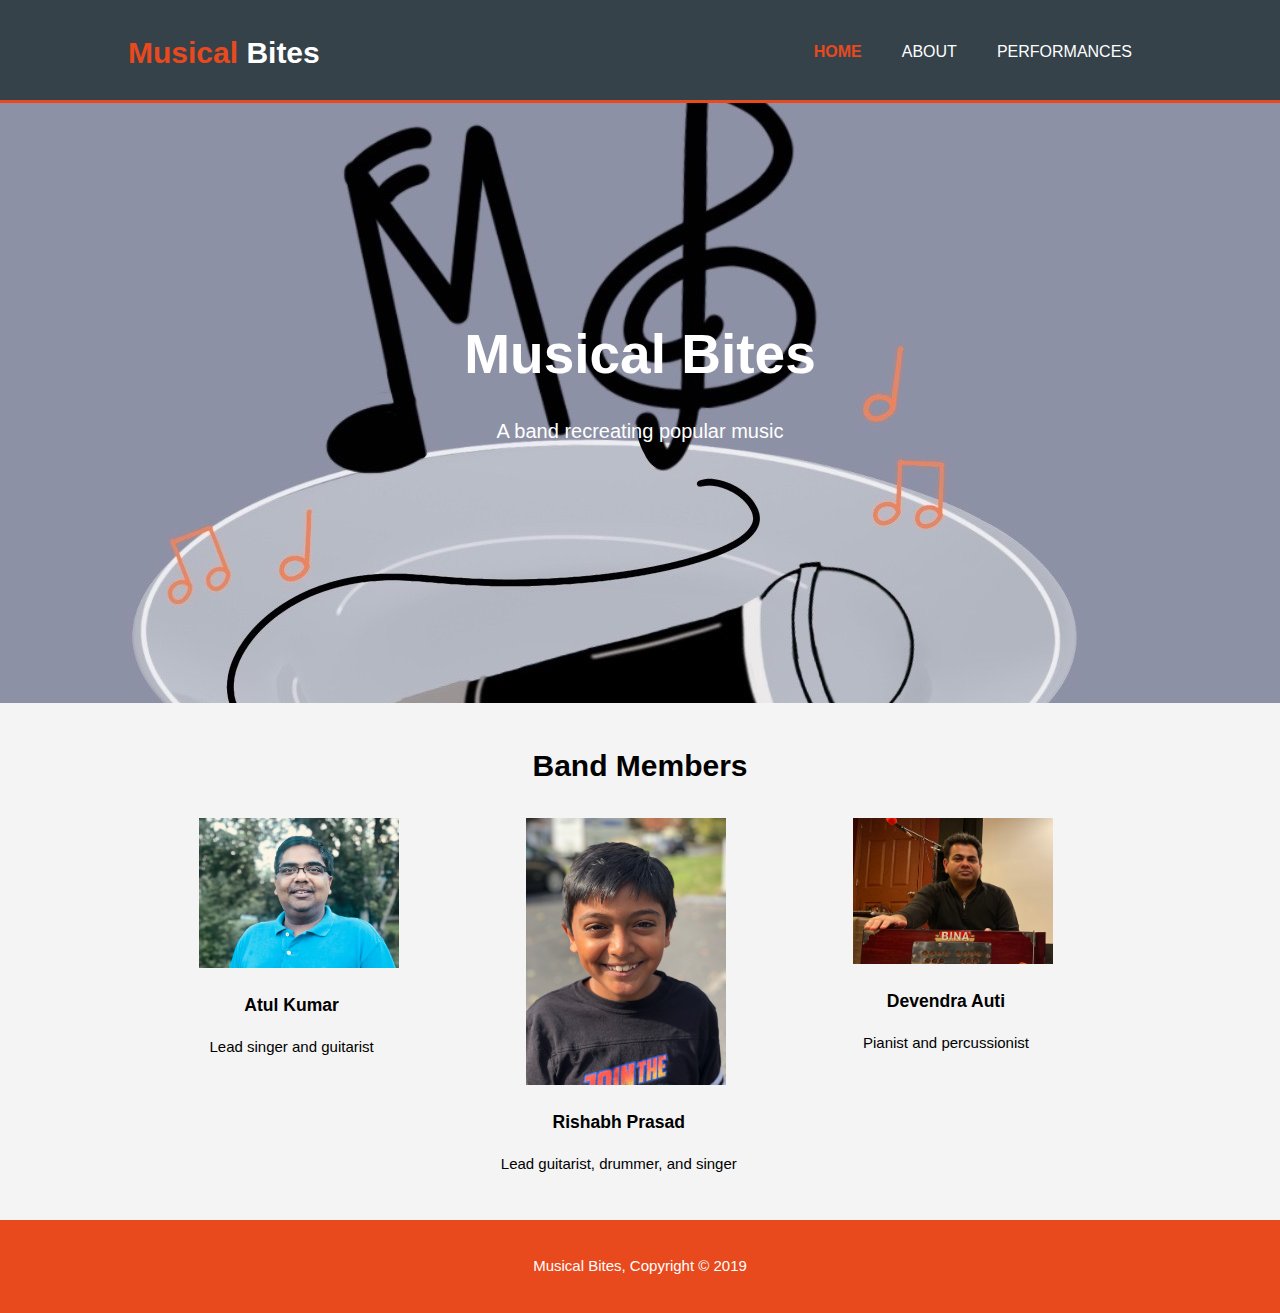
==== index.html @ 2f962613 "Add files via upload" ====
<!DOCTYPE html>
<html>
	<head>
		<meta charset="utf-8">
		<meta name="viewport" content="width=device-width">
		<meta name="descriptions" content="Father & Son band that makes Bollywood music covers!">
		<meta name="author" content="Musical Bites">
		<title>Musical Bites | Welcome</title>
		<link rel="stylesheet" href="./css/style.css">
	</head>
	<body>
		<header>
			<div class="container">
				<div id="branding">
					<h1><span class="highlight">Musical</span> Bites</h1>
				</div>
				<nav>
					<ul>
						<li class="current"><a href="index.html">Home</a></li>
						<li><a href="about.html">About</a></li>
						<li><a href="performances.html">Performances</a></li>
					</ul>
				</nav>
			</div>
		</header>


		<section id="showcase">
			<div class="container">
				<h1>Musical Bites</h1>
				<p>A band recreating popular music</p>
			</div>
		</section> 

		<section id="boxes">
			<div class="container">
				<h1>Band Members</h1>
				<div class="box">
					<img src="./img/IMG_1731.jpeg">
					<h3>Atul Kumar</h3>
					<p>Lead singer and guitarist</p>
				</div>
				<div class="box">
					<img src="./img/IMG_0352.jpeg">
					<h3>Rishabh Prasad</h3>
					<p>Lead guitarist, drummer, and singer</p>
				</div>
				<div class="box">
					<img src="./img/IMG_0551.jpeg">
					<h3>Devendra Auti</h3>
					<p>Pianist and percussionist</p>
				</div>
			</div>
		</section>

		<footer>
			<p>Musical Bites, Copyright &copy; 2019</p>
		</footer>
	</body>
</html>
---- css/style.css ----
body{
	font-family: Arial, helvitica, sans-serif;
	font-size: 15px;
	line-height: 1.5;
	padding: 0;
	margin: 0;
	background-color: #f4f4f4f4;
}

.container {
	width: 80%;
	margin:auto;
	overflow: hidden;
}

ul{
	margin:0;
	padding: 0;
}

.button_1{
	height: 38px;
	background:#e8491d;
	border:0;
	padding-left: 20px;
	padding-right: 20px;
	color: white;
}

.dark{
	padding:15px;
	background:#35424a;
	color: white;
	margin-top: 10px;
	margin-bottom: 10px;
}

header{
	color: #ffffff;
	background: #35424a;
	padding-top: 30px;
	min-height: 70px;
	border-bottom: #e8491d 3px solid;
}

header a{
	color: #ffffff;
	text-decoration: none;
	text-transform: uppercase;
	font-size: 16px;
}

header li{
	float:left;
	display: inline;
	padding: 0 20px 0 20px;
}

header #branding{
	float: left;
}

header #branding h1{
	margin:0;
}

header nav{
	float: right;
	margin-top: 10px;
}

header .highlight, header .current a{
	color: #e8491d;
	font-weight: bold;
}

 header a:hover{
 	color: #e8491d;
 	font-weight: bold;
 }

 #showcase {
 	min-height: 600px;
 	background: url('../img/logo.jpeg') no-repeat 100px 0px;
 	background-position: center;
 	background-color: black;
 	text-align: center;
 	color: white;
 }

 #showcase h1{
 	padding-top: 110px;
 	margin-top: 100px;
 	font-size: 55px;
 	margin-bottom: 10px;
 }

 #showcase p{
 	font-size: 20px;
 }



#boxes{
	margin-top: 20px;
}

#boxes h1{
	text-align: center;
}

#boxes .box{
	float: left;
	text-align: center;
	width: 30%;
	padding:10px;
}

#boxes .box img{
	margin-left: 15px;
	width:200px;
}

aside#sidebar{
	float: right;
	width: 30%;
	margin-top: 130px;
}

aside#sidebar a{
	color:  #e8491d;
}

article#main-call{
	float: left;
	width: 65%;
}

footer{
	padding: 20px;
	margin-top: 20px;
	color: white;
	background-color: #e8491d;
	text-align: center;
}

article#bob{
	float: left;
	width: 65%
}

#movie .performance img{
	width: 450px;
	position: center;
	padding-right: 5px;
}

#movie .performance{
	padding:20px;
	border: #cccccc solid 1px;
	margin-bottom: 5px;
	background: #e6e6e6;
}

h1.page-title{
	padding: 20px;
	font-size: 30px;
}

article a{
	color:  #e8491d;
}

@media(max-width: 900px){
	header #branding,
	header nav,
	header nav li,
	#newsletter h1,
	#newsletter form,
	#boxes .box,
	article#main-call,
	article#bob,
	aside#sidebar{
		float: none;
		text-align: center;
		width: 100%;
	}

	header{
		padding-bottom: 20px;
	}

	#showcase h1{
		margin-top: 40px;
	}

	#newsletter button{
		display: block;
		width: 100%;
	}

	#newsletter form input[type = "text"]{
		width: 100%;
		margin-bottom: 5px;
	}

	#movie .performance img{
	width: 100%;
	}
}
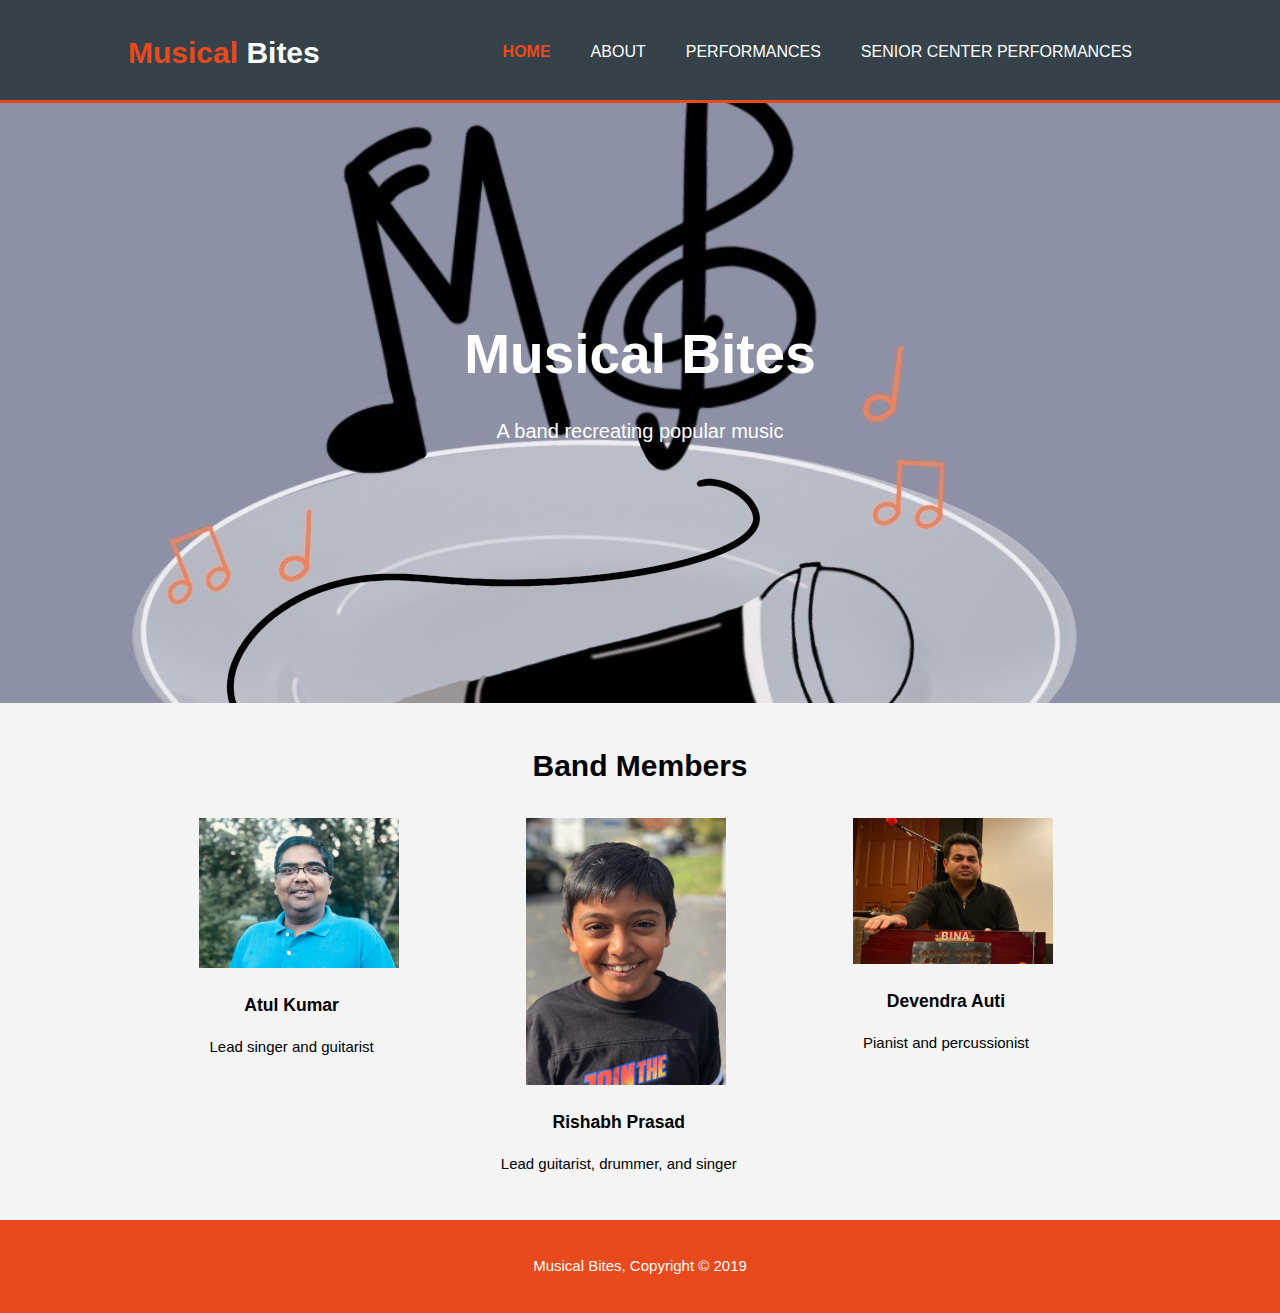
==== commit 568fd147: "Update index.html" ====
--- a/index.html
+++ b/index.html
@@ -19,11 +19,11 @@
 						<li class="current"><a href="index.html">Home</a></li>
 						<li><a href="about.html">About</a></li>
 						<li><a href="performances.html">Performances</a></li>
+						<li><a href="senior_center_performances.html">Senior Center Performances</a></li>
 					</ul>
 				</nav>
 			</div>
 		</header>
-
 
 		<section id="showcase">
 			<div class="container">
@@ -57,4 +57,4 @@
 			<p>Musical Bites, Copyright &copy; 2019</p>
 		</footer>
 	</body>
-</html>+</html>
